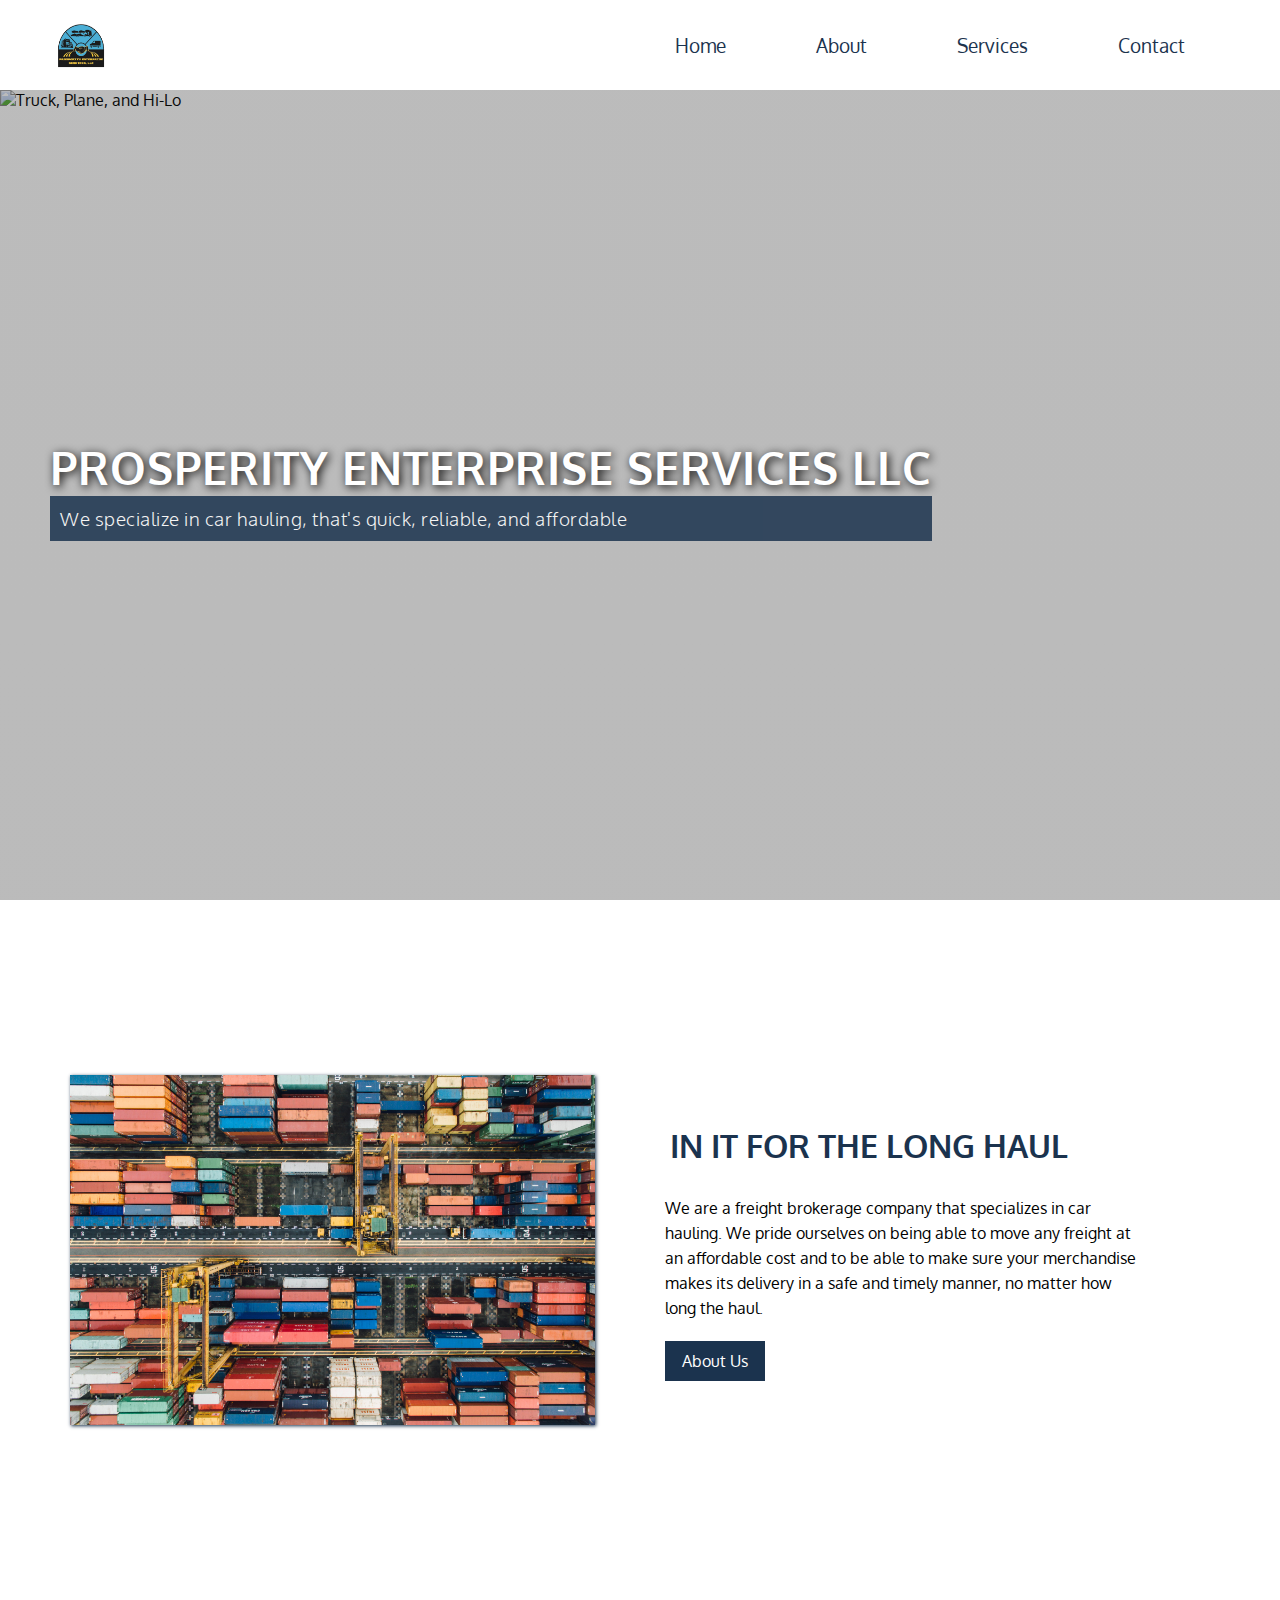
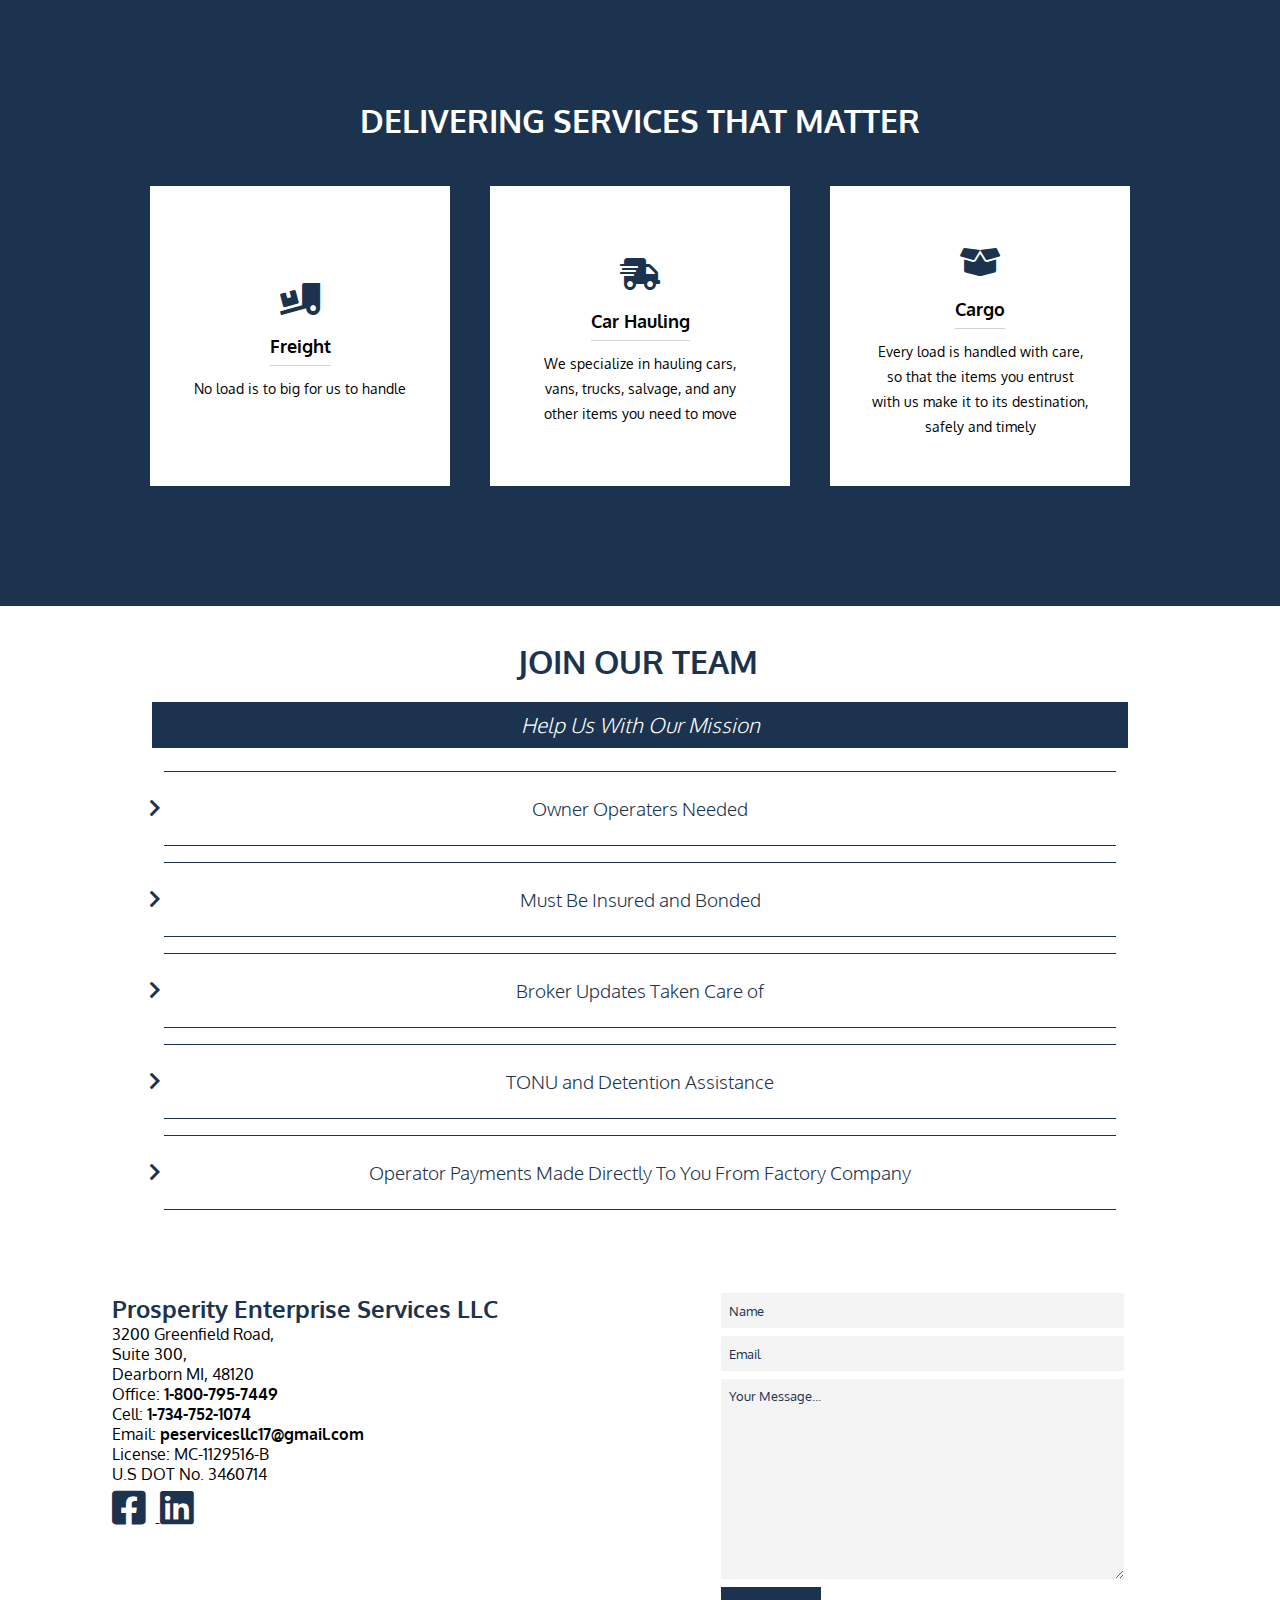
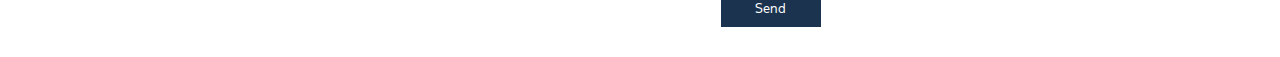
==== index.html @ 0541b3ad "WCAG" ====
<!DOCTYPE html>
<html lang="en">


<head>
    <meta charset="UTF-8">
    <meta name="viewport" content="width=device-width, initial-scale=1.0">
    <meta name="keywords"
        content="Freight, Freight Broker, Brokerage, Car Hauling, Cargo, Cars, Trucks, Vans, Salvage, Detroit, Michigan, Dearborn, Deon Elmore, Prosperity Enterprise Services LLC, Mid-West">
    <meta name="description" content="Prosperity Enterprise Services LLC is a freight brokerage company 
    that specializes in car hauling, with cargo such as vehicles, trucks, vans, and salvage. ">
    <link rel="stylesheet" href="https://cdnjs.cloudflare.com/ajax/libs/font-awesome/5.12.1/css/all.min.css">
    <link rel="icon" href="favicon.ico/favicon.png" type="image/png" sizes="16x16">
    <link href="https://fonts.googleapis.com/css2?family=EB+Garamond&display=swap" rel="stylesheet">
    <link href="./styles/main.css" rel="stylesheet">
    <link href="./globalstyling/main.css" rel="stylesheet">


    <!-- Global site tag (gtag.js) - Google Analytics -->
    <script async src="https://www.googletagmanager.com/gtag/js?id=UA-180263401-1"></script>
    <script>
        window.dataLayer = window.dataLayer || [];
        function gtag() { dataLayer.push(arguments); }
        gtag('js', new Date());

        gtag('config', 'UA-180263401-1');
    </script>

    <title>Prosperity Enterprise Services LLC - A Freight Brokerage Company Specializing in Car Hauling</title>
</head>

<body>
    <header id='home'>
        <div class="menu">
            <input type="checkbox" class="toggle">
            <span class="top"></span>
            <span class="bottom"></span>
        </div>
        <div class="showmenu">
            <ul class="links">
                <li class="showlink"><a href="index.html">Home</a></li>
                <li class="showlink"><a href="about.html">About</a></li>
                <li class="showlink"><a href="services.html">Services</a></li>
                <li class="showlink"><a href="#contact">Contact</a></li>
            </ul>
        </div>
        <nav class="nav">
            <div class="logo"><img src="favicon.ico/favicon.png" class="logoimg" alt="Logo for company"></div>
            <ul class="links">
                <li class="link"><a href="index.html">Home</a></li>
                <li class="link"><a href="about.html">About</a></li>
                <li class="link"><a href="services.html">Services</a></li>
                <li class="link"><a href="#contact">Contact</a></li>
            </ul>
        </nav>
        <div class="hero homepagetransition">
            <div class="overlay"></div>
            <img src="./imgs/parked.jpg" class="heropic" alt="Truck, Plane, and Hi-Lo">
            <div class="intro">
                <h1 class="title">Prosperity Enterprise Services LLC</h1>
                <h2 class="motto">We specialize in car hauling, that's quick, reliable, and affordable</h2>
            </div>
        </div>
    </header>
    <main>
        <div class="about" id="about">
            <div class="description">
                <div class="info-about">
                    <h2 class="introtitle">In it for the long haul</h2>
                    <p class="introscript">We are a freight brokerage company that specializes in car hauling. We pride
                        ourselves on being able to move any freight at an affordable cost and to be able to make sure
                        your
                        merchandise makes its delivery in a safe and timely manner, no matter how long the haul.
                    </p>
                    <a href="about.html" class="info-button">About Us</a>
                </div>
                <div class="info-img">
                    <img src="./imgs/freightyard.jpg" class="road-img" alt="Multiple Roads Crossing">
                </div>
            </div>
            <div class="containservices">
                <div class="title-service-container">
                    <h2 class="title-service">Delivering Services That Matter</h2>
                </div>
                <div class="services">
                    <div class="service freights">
                        <i aria-roledescription="none" class="fas fa-truck-loading"></i>
                        <h3 class="servicetitle">Freight</h3>
                        <p class="serviceinfo">No load is to big for us to handle </p>
                    </div>
                    <div class="service shipping">
                        <i aria-roledescription="none" class="fas fa-shipping-fast"></i>
                        <h3 class="servicetitle">Car Hauling</h3>
                        <p class="serviceinfo">
                            We specialize in hauling cars, vans,
                            trucks, salvage, and any other items you need to move
                        </p>
                    </div>
                    <div class="service cargo">
                        <i aria-roledescription="none" class="fas fa-box-open"></i>
                        <h3 class="servicetitle">Cargo</h3>
                        <p class="serviceinfo">
                            Every load is handled with care, so that the items
                            you entrust with us make it to its destination, safely and timely
                        </p>
                    </div>
                </div>
            </div>
        </div>

        <div class="promo">
            <div class="help">
                <h2 class="helptitle">Join Our Team</h2>
                <h3 class="jointitle">Help Us With Our Mission</h3>
                <div class="contactinfo">
                    <h3 class="required"><i aria-roledescription="none" class="fas fa-chevron-right"></i>Owner Operaters
                        Needed</h3>
                    <h3 class="required"><i aria-roledescription="none" class="fas fa-chevron-right"></i>Must Be Insured
                        and Bonded</h3>
                    <h3 class="required"><i aria-roledescription="none" class="fas fa-chevron-right"></i>Broker Updates
                        Taken Care of</h3>
                    <h3 class="required"><i aria-roledescription="none" class="fas fa-chevron-right"></i>TONU and
                        Detention Assistance</h3>
                    <h3 class="required"><i aria-roledescription="none" class="fas fa-chevron-right"></i>Operator
                        Payments Made Directly To You From
                        Factory Company</h3>
                </div>

            </div>
        </div>
    </main>
    <footer>
        <div class="footerlogo" id="contact">
            <h3 class="logotitle">Prosperity Enterprise Services LLC</h3>
            <div class="address">
                <p>3200 Greenfield Road,</p>
                <p>Suite 300,</p>
                <p>Dearborn MI, 48120</p>
                <p>Office: <strong>1-800-795-7449</strong></p>
                <p>Cell: <strong>1-734-752-1074</strong></p>
                <p>Email: <strong>peservicesllc17@gmail.com</strong></p>
            </div>
            <div class="license">
                <p>License: MC-1129516-B</p>
                <p>U.S DOT No. 3460714</p>
            </div>
            <div class="socialmedia">
                <a href="https://www.facebook.com/Prosperity-Enterprise-Services-LLC-123717532758758/">
                    <i aria-label="Face Book Icon Link" class="fab fa-facebook-square" title="Facebook"></i>
                </a>
                <a href="https://www.linkedin.com/in/deon-elmore-675b381b6/">
                    <i aria-label="Linked In Icon Link" class="fab fa-linkedin"></i>
                </a>
            </div>
        </div>


        <form class="form" data-netlify="true" method="POST">
            <div class="alert"></div>
            <input type="text" aria-label="Name" class="textfields name" name="name" required="true" placeholder="Name">
            <input type="email" aria-label="E Mail" class="textfields email" name="email" required="true"
                placeholder="Email">
            <textarea class="message" aria-label="Your Message" name="message" placeholder="Your Message..."></textarea>
            <button type="submit" class="footbtn">Send</button>
        </form>

    </footer>

    <script src="main.js"></script>
</body>

</html>
---- styles/main.css ----
@import url("https://fonts.googleapis.com/css2?family=EB+Garamond&family=Oxygen&display=swap");
@import url("https://fonts.googleapis.com/css2?family=Anton&display=swap");
header {
  height: 100vh;
  width: 100%;
  position: relative;
  overflow: hidden;
}

header .hero {
  display: -webkit-box;
  display: -ms-flexbox;
  display: flex;
  -webkit-box-align: center;
      -ms-flex-align: center;
          align-items: center;
  -webkit-box-orient: horizontal;
  -webkit-box-direction: normal;
      -ms-flex-direction: row;
          flex-direction: row;
  height: 100vh;
  width: 100%;
  position: absolute;
}

header .hero .overlay {
  position: absolute;
  top: 0;
  right: 0;
  height: 100%;
  width: 100%;
  background: -webkit-gradient(linear, left top, left bottom, from(rgba(31, 31, 31, 0.3)), to(rgba(29, 29, 29, 0.3)));
  background: linear-gradient(rgba(31, 31, 31, 0.3), rgba(29, 29, 29, 0.3));
  z-index: 1;
}

header .hero .heropic {
  position: absolute;
  right: 0;
  bottom: 0;
  width: 100%;
  height: 100%;
  background-position: center center;
  background-repeat: no-repeat;
  background-size: cover;
  -o-object-fit: cover;
     object-fit: cover;
}

header .hero .intro {
  margin-bottom: 100px;
  padding-left: 50px;
  z-index: 1;
}

header .hero .intro .title {
  text-transform: uppercase;
  font-size: 2.8em;
  letter-spacing: 1px;
  color: white;
  text-shadow: black 2px 2px 10px;
}

@media (min-width: 0px) and (max-width: 480px) {
  header .hero .intro .title {
    font-size: 1.7em;
    padding-right: 10px;
  }
}

@media (min-width: 481px) and (max-width: 849px) {
  header .hero .intro .title {
    font-size: 2.5em;
  }
}

header .hero .intro .motto {
  padding: 10px;
  font-size: 1.2em;
  color: white;
  font-weight: 100;
  background: #1b334e;
  letter-spacing: .5px;
  opacity: 0.85;
}

@media (min-width: 0px) and (max-width: 480px) {
  header .hero .intro .motto {
    font-size: .9rem;
  }
}

header .hero .intro .btn {
  border: none;
  outline: none;
  width: 115px;
  background: #88b1e3;
  padding: 15px;
  color: white;
  font-size: 1em;
  -webkit-transition: ease-in 0.25s;
  transition: ease-in 0.25s;
}

@media (min-width: 0px) and (max-width: 480px) {
  header .hero .intro .btn {
    display: none;
  }
}

@media (max-width: 1000px) {
  header .hero .intro .btn {
    display: none;
  }
}

header .hero .intro .btn:hover {
  cursor: pointer;
  background: white;
  border: #1b334e 2px solid;
  color: #1b334e;
}

.about {
  display: -webkit-box;
  display: -ms-flexbox;
  display: flex;
  -ms-flex-wrap: wrap;
      flex-wrap: wrap;
  width: 100%;
  overflow: hidden;
}

.about .description {
  display: -webkit-box;
  display: -ms-flexbox;
  display: flex;
  -webkit-box-pack: center;
      -ms-flex-pack: center;
          justify-content: center;
  -webkit-box-align: center;
      -ms-flex-align: center;
          align-items: center;
  padding-top: 35px;
  overflow: hidden;
  -webkit-box-orient: horizontal;
  -webkit-box-direction: reverse;
      -ms-flex-direction: row-reverse;
          flex-direction: row-reverse;
  -ms-flex-wrap: wrap;
      flex-wrap: wrap;
  padding: 125px 0px 125px 50px;
}

@media (min-width: 0px) and (max-width: 480px) {
  .about .description {
    padding: 50px 0px 0px 0px;
  }
}

@media (max-width: 1035px) {
  .about .description {
    padding: 0px;
  }
}

.about .description .info-about {
  display: -webkit-box;
  display: -ms-flexbox;
  display: flex;
  -webkit-box-pack: center;
      -ms-flex-pack: center;
          justify-content: center;
  -webkit-box-orient: vertical;
  -webkit-box-direction: normal;
      -ms-flex-direction: column;
          flex-direction: column;
  -webkit-box-flex: 1;
      -ms-flex: 1 1 450px;
          flex: 1 1 450px;
  padding: 50px;
  min-height: 50vh;
}

.about .description .info-about .introtitle {
  text-transform: uppercase;
  color: #1b334e;
  font-size: 2rem;
  padding: 5px 10px 10px 5px;
  position: relative;
}

@media (min-width: 0px) and (max-width: 480px) {
  .about .description .info-about .introtitle {
    font-size: 1.85rem;
  }
}

.about .description .info-about .introscript {
  line-height: 25px;
  padding: 20px 0px;
  width: 85%;
}

@media (min-width: 0px) and (max-width: 480px) {
  .about .description .info-about .introscript {
    width: auto;
    font-size: 0.95rem;
  }
}

.about .description .info-about .info-button {
  text-decoration: none;
  background: #1b334e;
  padding: 10px;
  color: white;
  width: 100px;
  text-align: center;
}

.about .description .info-img {
  display: -webkit-box;
  display: -ms-flexbox;
  display: flex;
  -webkit-box-pack: center;
      -ms-flex-pack: center;
          justify-content: center;
  -webkit-box-flex: 1;
      -ms-flex: 1 1 350px;
          flex: 1 1 350px;
}

@media (min-width: 0px) and (max-width: 480px) {
  .about .description .info-img {
    padding-left: 0px;
  }
}

.about .description .info-img .road-img {
  min-width: 400px;
  height: 350px;
  -webkit-box-shadow: 1px 1px 3.5px #1b334e;
          box-shadow: 1px 1px 3.5px #1b334e;
}

@media (min-width: 0px) and (max-width: 480px) {
  .about .description .info-img .road-img {
    width: 100%;
    -o-object-fit: cover;
       object-fit: cover;
  }
}

@media (max-width: 1066px) {
  .about .description .info-img .road-img {
    height: 400px;
    min-width: 100%;
    -o-object-fit: cover;
       object-fit: cover;
  }
}

.about .containservices {
  display: -webkit-box;
  display: -ms-flexbox;
  display: flex;
  -ms-flex-wrap: wrap;
      flex-wrap: wrap;
  -webkit-box-orient: vertical;
  -webkit-box-direction: normal;
      -ms-flex-direction: column;
          flex-direction: column;
  -webkit-box-pack: center;
      -ms-flex-pack: center;
          justify-content: center;
  -webkit-box-align: center;
      -ms-flex-align: center;
          align-items: center;
  -webkit-box-flex: 1;
      -ms-flex: 1 1 500px;
          flex: 1 1 500px;
  background: #1b334e;
  padding: 100px 25px;
}

@media (min-width: 0px) and (max-width: 480px) {
  .about .containservices {
    padding: 100px 0px;
  }
}

.about .containservices .title-service {
  font-size: 2rem;
  padding-bottom: 25px;
  text-transform: uppercase;
  color: white;
}

@media (min-width: 0px) and (max-width: 480px) {
  .about .containservices .title-service {
    padding: 50px;
    font-size: 1.85rem;
  }
}

.about .containservices .services {
  display: -webkit-box;
  display: -ms-flexbox;
  display: flex;
  -ms-flex-wrap: wrap;
      flex-wrap: wrap;
  -webkit-box-pack: center;
      -ms-flex-pack: center;
          justify-content: center;
  -webkit-box-align: center;
      -ms-flex-align: center;
          align-items: center;
  text-align: center;
}

.about .containservices .services .service {
  display: -webkit-box;
  display: -ms-flexbox;
  display: flex;
  -webkit-box-orient: vertical;
  -webkit-box-direction: normal;
      -ms-flex-direction: column;
          flex-direction: column;
  -ms-flex-wrap: wrap;
      flex-wrap: wrap;
  -webkit-box-pack: center;
      -ms-flex-pack: center;
          justify-content: center;
  -webkit-box-align: center;
      -ms-flex-align: center;
          align-items: center;
  text-align: center;
  padding: 10px 15px;
  width: 300px;
  height: 300px;
  -webkit-box-shadow: 1px 1px 1px #1b334e;
          box-shadow: 1px 1px 1px #1b334e;
  margin: 20px;
  background: white;
}

@media (max-width: 320px) {
  .about .containservices .services .service {
    width: 250px;
    height: 300px;
  }
}

.about .containservices .services .service .fas {
  font-size: 2rem;
  color: #1b334e;
  padding: 12px;
  border-radius: 8px;
}

.about .containservices .services .service .servicetitle {
  color: black;
  padding: 8px 0px;
  font-size: 1.1rem;
  border-bottom: 1.5px solid lightgrey;
}

.about .containservices .services .service .serviceinfo {
  font-size: 0.9rem;
  padding-top: 10px;
  width: 80%;
  line-height: 25px;
}

.promo {
  display: -webkit-box;
  display: -ms-flexbox;
  display: flex;
  -webkit-box-orient: vertical;
  -webkit-box-direction: normal;
      -ms-flex-direction: column;
          flex-direction: column;
  width: 100%;
  position: relative;
  overflow: hidden;
}

.promo .help {
  display: -webkit-box;
  display: -ms-flexbox;
  display: flex;
  -webkit-box-orient: vertical;
  -webkit-box-direction: normal;
      -ms-flex-direction: column;
          flex-direction: column;
  -webkit-box-pack: center;
      -ms-flex-pack: center;
          justify-content: center;
  -webkit-box-align: center;
      -ms-flex-align: center;
          align-items: center;
  padding: 30px;
}

.promo .help .helptitle {
  position: relative;
  text-transform: uppercase;
  color: #1b334e;
  font-size: 2rem;
  padding: 5px 10px 10px 5px;
  text-align: center;
  position: relative;
}

.promo .help .jointitle {
  font-style: oblique;
  font-size: 1.3rem;
  margin-top: 10px;
  padding: 10px;
  background: #1b334e;
  color: white;
  text-align: center;
  font-weight: 100;
  width: 80%;
}

@media (min-width: 0px) and (max-width: 480px) {
  .promo .help .jointitle {
    width: 100%;
  }
}

.promo .contactinfo {
  display: -webkit-box;
  display: -ms-flexbox;
  display: flex;
  -webkit-box-orient: vertical;
  -webkit-box-direction: normal;
      -ms-flex-direction: column;
          flex-direction: column;
  -webkit-box-pack: center;
      -ms-flex-pack: center;
          justify-content: center;
  -webkit-box-align: center;
      -ms-flex-align: center;
          align-items: center;
  text-align: center;
  width: 100%;
  padding: 15px;
}

@media (min-width: 0px) and (max-width: 480px) {
  .promo .contactinfo {
    padding: 40px 25px;
  }
}

.promo .contactinfo .contacttitle {
  font-size: 1.6em;
  border-bottom: solid 2px #88b1e3;
  padding: 8px 0px;
}

@media (min-width: 481px) and (max-width: 849px) {
  .promo .contactinfo .contacttitle {
    font-size: 1.6em;
  }
}

@media (min-width: 0px) and (max-width: 480px) {
  .promo .contactinfo .contacttitle {
    font-size: 1.4em;
  }
}

@media (max-width: 320px) {
  .promo .contactinfo .contacttitle {
    font-size: 1.2em;
  }
}

.promo .contactinfo .required {
  display: -webkit-box;
  display: -ms-flexbox;
  display: flex;
  -webkit-box-orient: vertical;
  -webkit-box-direction: normal;
      -ms-flex-direction: column;
          flex-direction: column;
  -webkit-box-pack: center;
      -ms-flex-pack: center;
          justify-content: center;
  list-style-type: none;
  margin: 8px 0px;
  font-weight: 100;
  color: #1b334e;
  padding: 25px;
  border-bottom: 1px solid #1b334e;
  border-top: 1px solid #1b334e;
  position: relative;
  width: 80%;
}

@media (min-width: 0px) and (max-width: 480px) {
  .promo .contactinfo .required {
    width: 100%;
  }
}

.promo .contactinfo .required .fas {
  position: absolute;
  margin-right: 25px;
  left: -15px;
  color: #1b334e;
}

@media (min-width: 0px) and (max-width: 480px) {
  .promo .contactinfo .required {
    font-size: 1em;
  }
}

footer {
  display: -webkit-box;
  display: -ms-flexbox;
  display: flex;
  -ms-flex-pack: distribute;
      justify-content: space-around;
  padding: 30px 0px;
}

@media (min-width: 0px) and (max-width: 480px) {
  footer {
    display: -webkit-box;
    display: -ms-flexbox;
    display: flex;
    -webkit-box-orient: vertical;
    -webkit-box-direction: normal;
        -ms-flex-direction: column;
            flex-direction: column;
    -webkit-box-pack: center;
        -ms-flex-pack: center;
            justify-content: center;
    -webkit-box-align: center;
        -ms-flex-align: center;
            align-items: center;
  }
}

@media (min-width: 481px) and (max-width: 849px) {
  footer {
    display: -webkit-box;
    display: -ms-flexbox;
    display: flex;
    -webkit-box-orient: vertical;
    -webkit-box-direction: normal;
        -ms-flex-direction: column;
            flex-direction: column;
    -webkit-box-pack: center;
        -ms-flex-pack: center;
            justify-content: center;
    -webkit-box-align: center;
        -ms-flex-align: center;
            align-items: center;
  }
}

@media (min-width: 0px) and (max-width: 480px) {
  footer .footerlogo {
    font-size: 1.1em;
    width: 80%;
  }
}

@media (max-width: 320px) {
  footer .footerlogo {
    font-size: 0.9em;
    width: 80%;
  }
}

@media (min-width: 481px) and (max-width: 849px) {
  footer .footerlogo {
    width: 70%;
  }
}

footer .logotitle {
  color: #1b334e;
  font-size: 1.5em;
}

footer .form {
  display: -webkit-box;
  display: -ms-flexbox;
  display: flex;
  -webkit-box-orient: vertical;
  -webkit-box-direction: normal;
      -ms-flex-direction: column;
          flex-direction: column;
  width: 35%;
}

@media (min-width: 0px) and (max-width: 480px) {
  footer .form {
    margin-top: 30px;
    width: 80%;
  }
}

@media (min-width: 481px) and (max-width: 849px) {
  footer .form {
    margin-top: 30px;
    width: 70%;
  }
}

footer .form .textfields {
  width: 90%;
  height: 35px;
  outline: none;
  border: none;
  padding-left: 8px;
  background: rgba(201, 202, 206, 0.2);
}

footer .form ::-webkit-input-placeholder {
  color: #1b334e;
}

footer .form :-ms-input-placeholder {
  color: #1b334e;
}

footer .form ::-ms-input-placeholder {
  color: #1b334e;
}

footer .form ::placeholder {
  color: #1b334e;
}

footer .form input[type="email"] {
  margin: 8px 0px;
}

footer .form .message {
  width: 90%;
  height: 200px;
  resize: vertical;
  border: none;
  outline: none;
  margin-bottom: 8px;
  padding-left: 8px;
  padding-top: 8px;
  background: rgba(201, 202, 206, 0.2);
}

footer .form .footbtn {
  width: 100px;
  border: none;
  outline: none;
  height: 40px;
  background: #1b334e;
  color: white;
  -webkit-transition: ease-in-out 0.4s;
  transition: ease-in-out 0.4s;
}

footer .form .footbtn:hover {
  cursor: pointer;
  border: dotted 10px #1b334e;
}

footer .socialmedia .fab {
  color: #1b334e;
  font-size: 2.4em;
  padding-right: 10px;
  padding-top: 5px;
  -webkit-transition: ease-in 0.2s;
  transition: ease-in 0.2s;
}

footer .socialmedia .fab:hover {
  cursor: pointer;
  -webkit-transform: rotate(10deg);
          transform: rotate(10deg);
}

.homepagetransition {
  -webkit-animation: homepg 1.1s;
          animation: homepg 1.1s;
}

@-webkit-keyframes homepg {
  from {
    opacity: 0;
  }
  to {
    opacity: 1;
  }
}

@keyframes homepg {
  from {
    opacity: 0;
  }
  to {
    opacity: 1;
  }
}

* {
  padding: 0;
  margin: 0;
  -webkit-box-sizing: border-box;
          box-sizing: border-box;
  font-family: Oxygen;
}

html {
  scroll-behavior: smooth;
}
/*# sourceMappingURL=main.css.map */
---- globalstyling/main.css ----
.nav {
  display: -webkit-box;
  display: -ms-flexbox;
  display: flex;
  -webkit-box-pack: justify;
      -ms-flex-pack: justify;
          justify-content: space-between;
  -webkit-box-align: center;
      -ms-flex-align: center;
          align-items: center;
  height: 10vh;
  padding: 0px 50px;
  background: white;
}

@media (max-width: 1000px) {
  .nav {
    display: none;
  }
}

.nav .logoimg {
  height: 50px;
  width: 60px;
  margin-top: 8px;
}

@media (min-width: 0px) and (max-width: 480px) {
  .nav .logoimg {
    height: 80px;
    width: 95px;
    display: block;
    margin: 0 auto;
  }
}

.nav .links {
  display: -webkit-box;
  display: -ms-flexbox;
  display: flex;
  list-style-type: none;
}

.nav .links .link {
  margin: 0px 25px;
  padding: 10px;
  position: relative;
  z-index: 1;
}

.nav .links .link::before {
  content: '';
  position: absolute;
  right: 0;
  top: 0;
  height: 100%;
  width: 0;
  background: #1b334e;
  -webkit-transition: ease 0.4s;
  transition: ease 0.4s;
  -webkit-transform: translate(0);
          transform: translate(0);
  -webkit-transform-origin: right;
          transform-origin: right;
  z-index: -1;
}

.nav .links .link:hover::before {
  content: '';
  position: absolute;
  left: 0;
  height: 100%;
  width: 100%;
  background: #1b334e;
}

.nav .links a {
  text-decoration: none;
  font-size: 1.2em;
  padding: 10px;
  -webkit-transition: ease-in 0.3s;
  transition: ease-in 0.3s;
  color: #1b334e;
}

.nav .links a:hover {
  color: white;
}

.showmenu {
  position: fixed;
  display: -webkit-box;
  display: -ms-flexbox;
  display: flex;
  -webkit-box-pack: center;
      -ms-flex-pack: center;
          justify-content: center;
  -webkit-box-align: center;
      -ms-flex-align: center;
          align-items: center;
  height: 100vh;
  width: 0%;
  z-index: 2;
  -webkit-transition: ease-in-out 0.3s;
  transition: ease-in-out 0.3s;
  background: #1b334e;
  opacity: 0;
}

@media (min-width: 1000px) {
  .showmenu {
    display: none;
  }
}

.showmenu.appear {
  opacity: 1;
  width: 100%;
}

.showmenu .links {
  list-style-type: none;
}

.showmenu .showlink {
  margin: 8px 0px;
  -webkit-transform: translateX(-20px);
          transform: translateX(-20px);
  padding: 10px;
  opacity: 0;
  -webkit-transition: ease-in-out 0.3s 0.2s;
  transition: ease-in-out 0.3s 0.2s;
}

.showmenu .showlink.appear {
  opacity: 1;
  -webkit-transform: translateX(0px);
          transform: translateX(0px);
}

.showmenu a {
  text-decoration: none;
  font-size: 1.3em;
  -webkit-transition: 0.3s ease-in-out;
  transition: 0.3s ease-in-out;
  color: white;
}

.showmenu a:hover {
  letter-spacing: 2px;
}

.menu {
  position: fixed;
  display: -webkit-box;
  display: -ms-flexbox;
  display: flex;
  -webkit-box-align: center;
      -ms-flex-align: center;
          align-items: center;
  width: 50px;
  height: 50px;
  top: 25px;
  right: 25px;
  z-index: 3;
}

@media (min-width: 1000px) {
  .menu {
    display: none;
  }
}

.menu .toggle {
  position: relative;
  height: 50px;
  width: 50px;
  opacity: 0;
  z-index: 4;
}

.menu .toggle:hover {
  cursor: pointer;
}

.menu span {
  position: absolute;
  width: 24px;
  height: 2px;
  background: #1b334e;
}

.menu span.color {
  background: white;
}

.menu span:nth-child(2) {
  position: absolute;
  top: 15px;
  background: #1b334e;
  width: 32px;
  height: 2px;
}

.menu span:nth-child(2).color {
  background: white;
}

.homepagetransition {
  -webkit-animation: homepg 0.75s;
          animation: homepg 0.75s;
}

@-webkit-keyframes homepg {
  from {
    opacity: 0;
    -webkit-transform: translateX(-10px);
            transform: translateX(-10px);
  }
  to {
    opacity: 1;
    -webkit-transform: translateX(0px);
            transform: translateX(0px);
  }
}

@keyframes homepg {
  from {
    opacity: 0;
    -webkit-transform: translateX(-10px);
            transform: translateX(-10px);
  }
  to {
    opacity: 1;
    -webkit-transform: translateX(0px);
            transform: translateX(0px);
  }
}

* {
  padding: 0;
  margin: 0;
  -webkit-box-sizing: border-box;
          box-sizing: border-box;
  font-family: Oxygen;
}

html {
  scroll-behavior: smooth;
}
/*# sourceMappingURL=main.css.map */
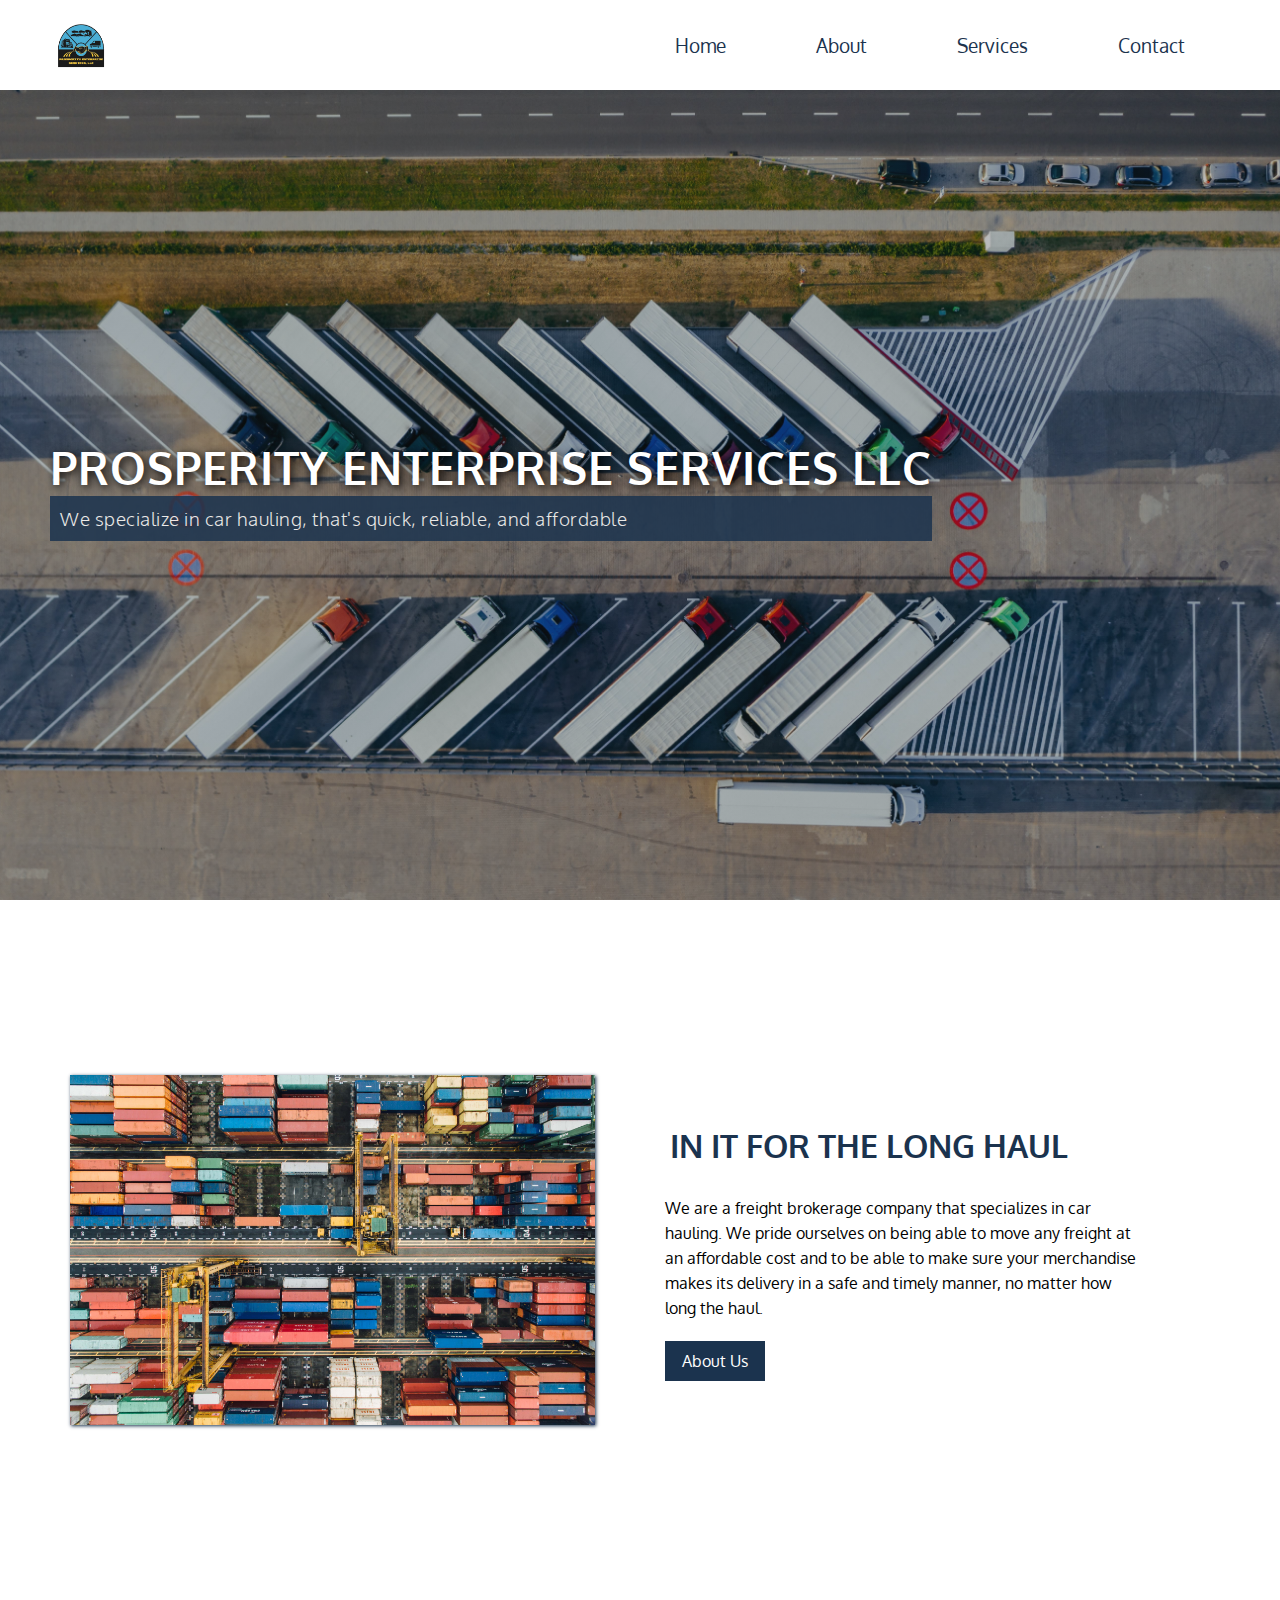
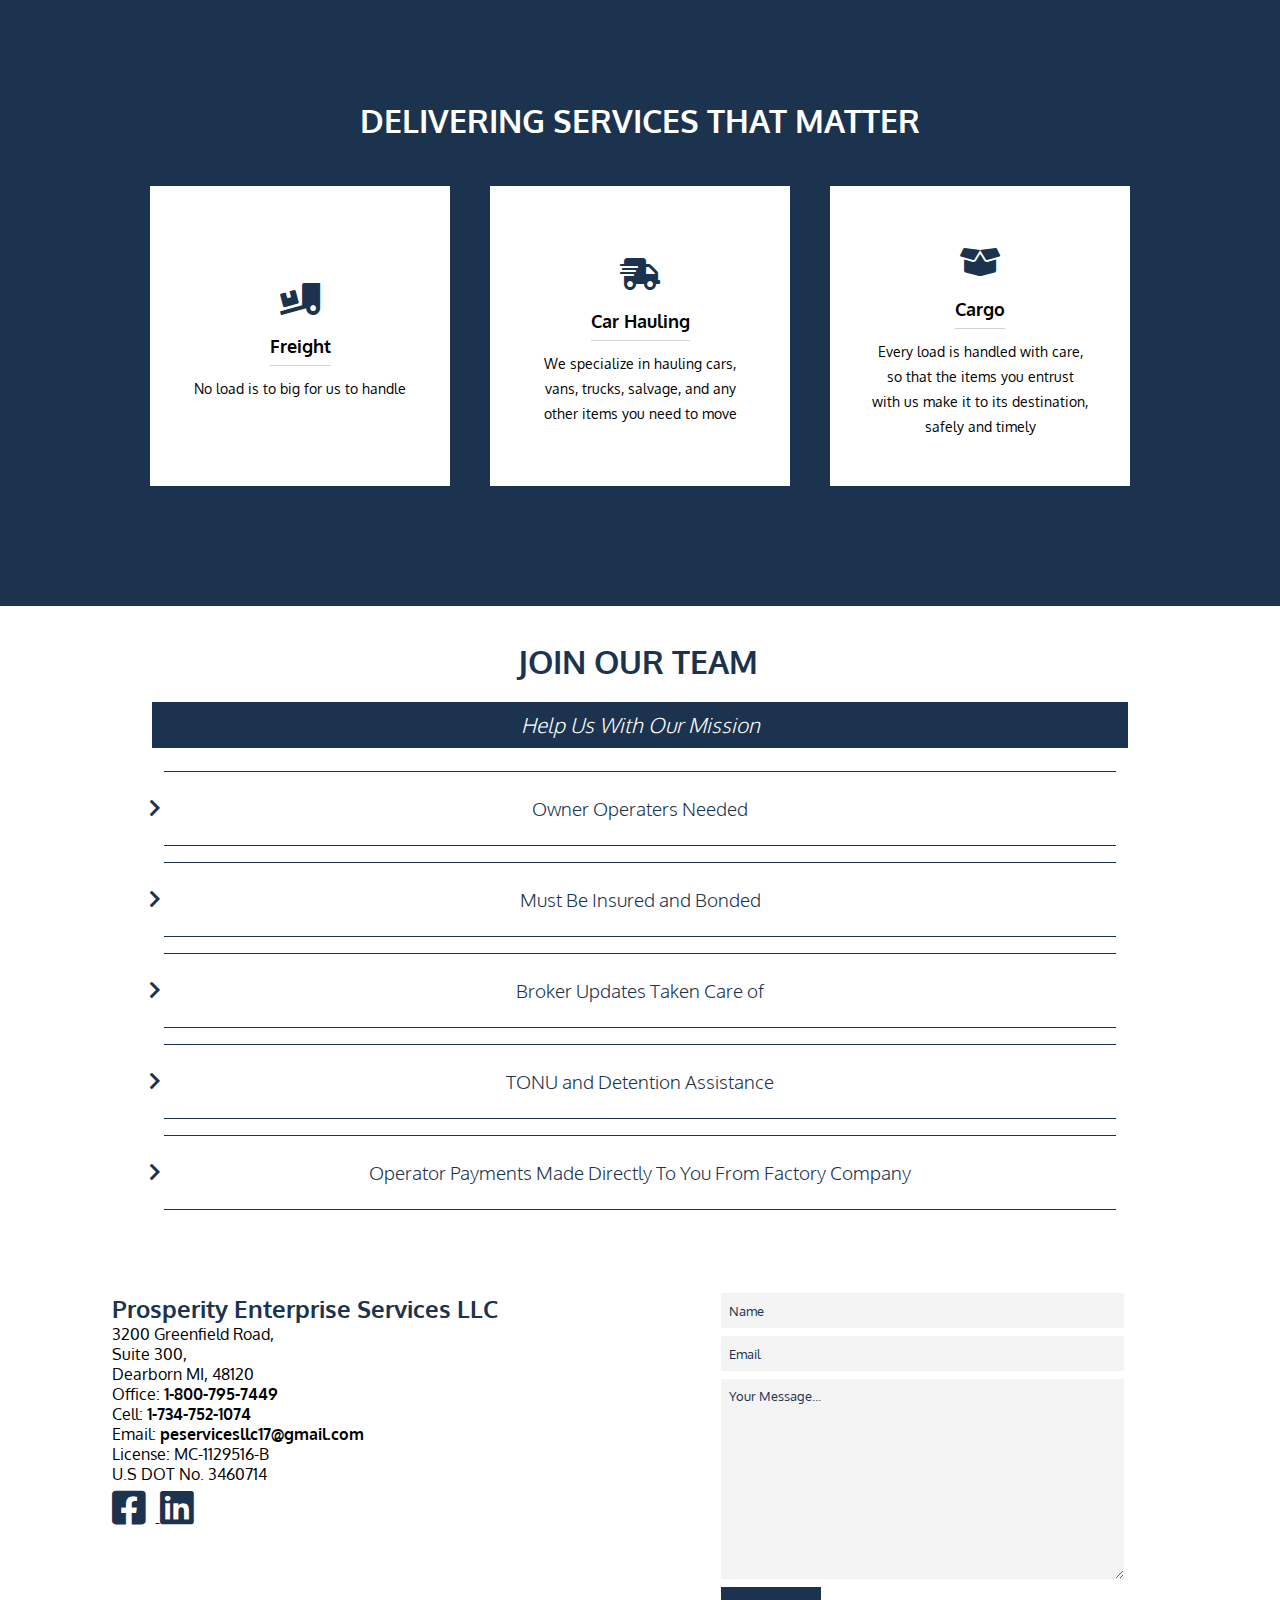
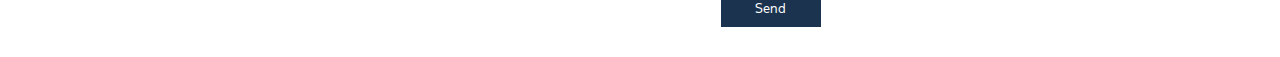
==== commit ab215c2f: "WCAG" ====
--- a/index.html
+++ b/index.html
@@ -55,13 +55,14 @@
         </nav>
         <div class="hero homepagetransition">
             <div class="overlay"></div>
-            <img src="./imgs/parked.jpg" class="heropic" alt="Truck, Plane, and Hi-Lo">
+            <img src="./imgs/parked-min.jpg" class="heropic" alt="Truck, Plane, and Hi-Lo">
             <div class="intro">
                 <h1 class="title">Prosperity Enterprise Services LLC</h1>
                 <h2 class="motto">We specialize in car hauling, that's quick, reliable, and affordable</h2>
             </div>
         </div>
     </header>
+
     <main>
         <div class="about" id="about">
             <div class="description">
@@ -75,7 +76,7 @@
                     <a href="about.html" class="info-button">About Us</a>
                 </div>
                 <div class="info-img">
-                    <img src="./imgs/freightyard.jpg" class="road-img" alt="Multiple Roads Crossing">
+                    <img src="./imgs/freightyard-min.jpg" class="road-img" alt="Multiple Roads Crossing">
                 </div>
             </div>
             <div class="containservices">
@@ -166,7 +167,7 @@
 
     </footer>
 
-    <script src="main.js"></script>
+    <script defer src="main.js"></script>
 </body>
 
 </html>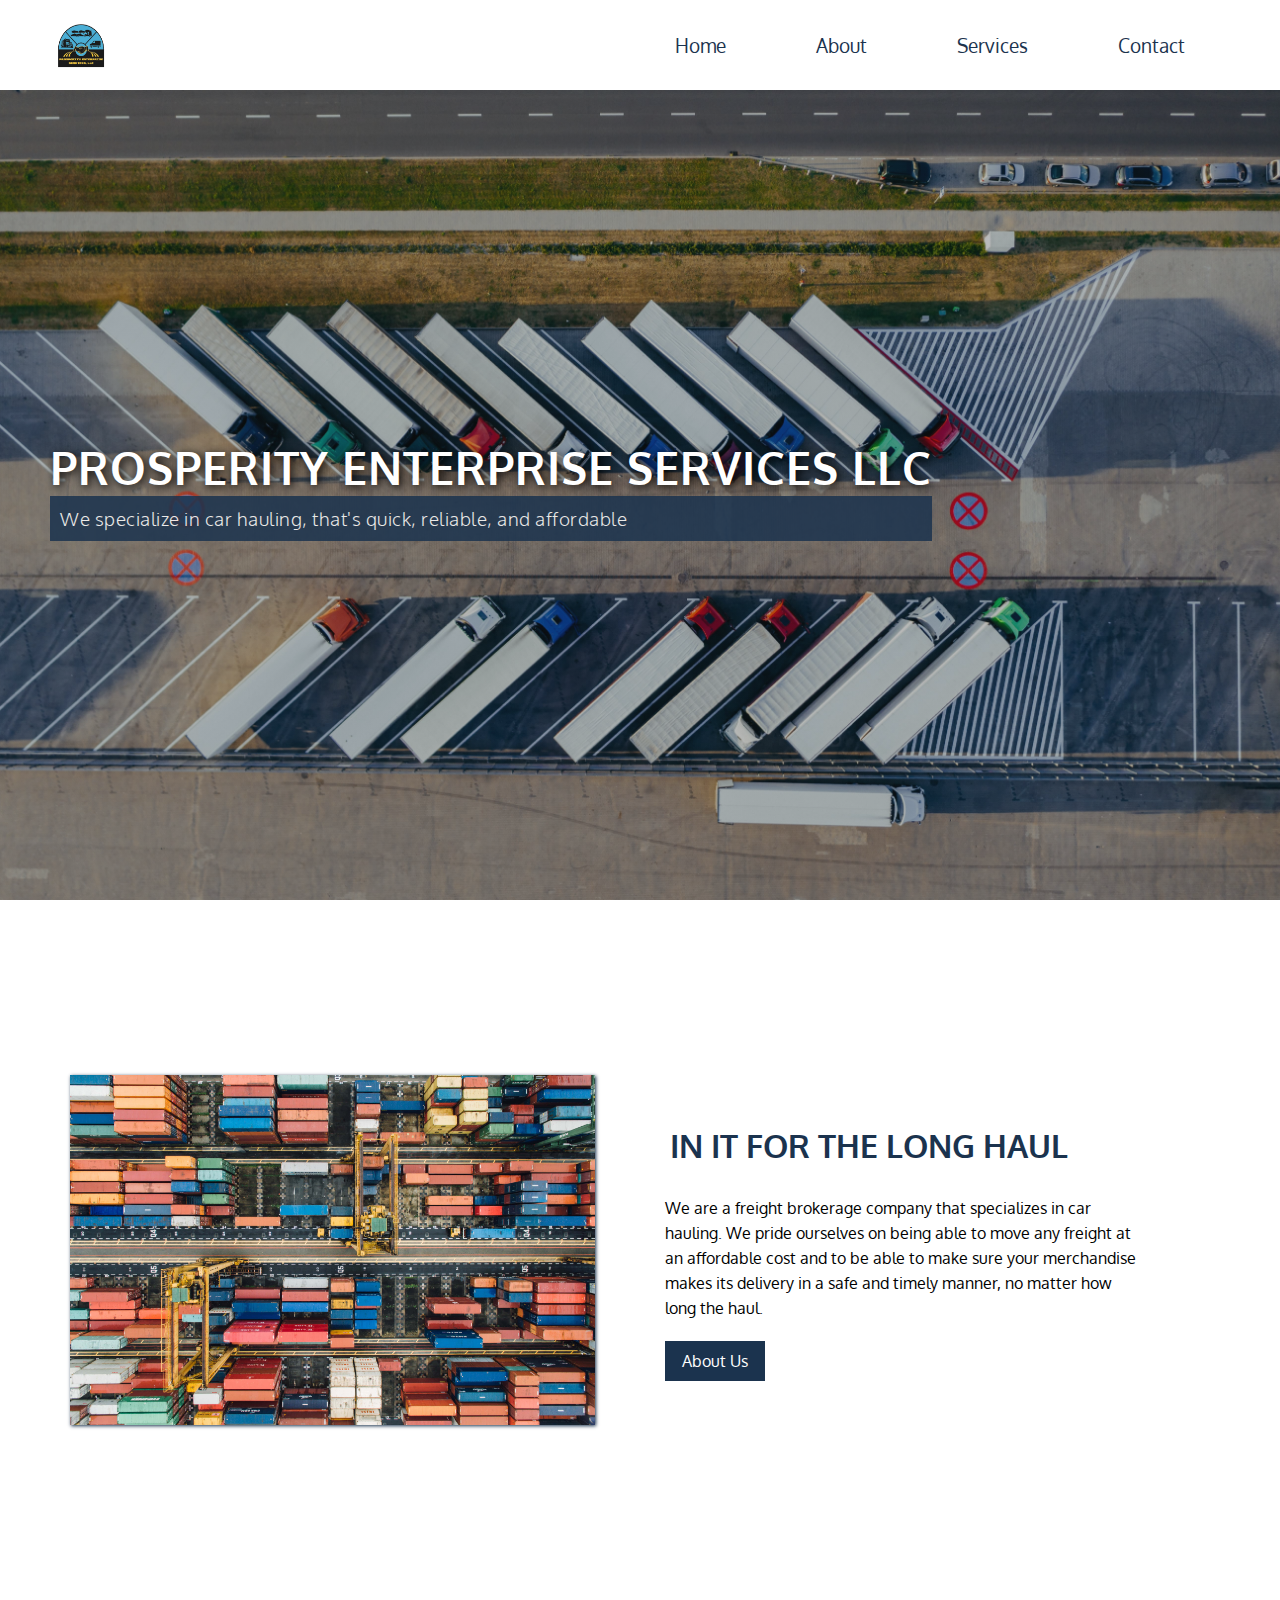
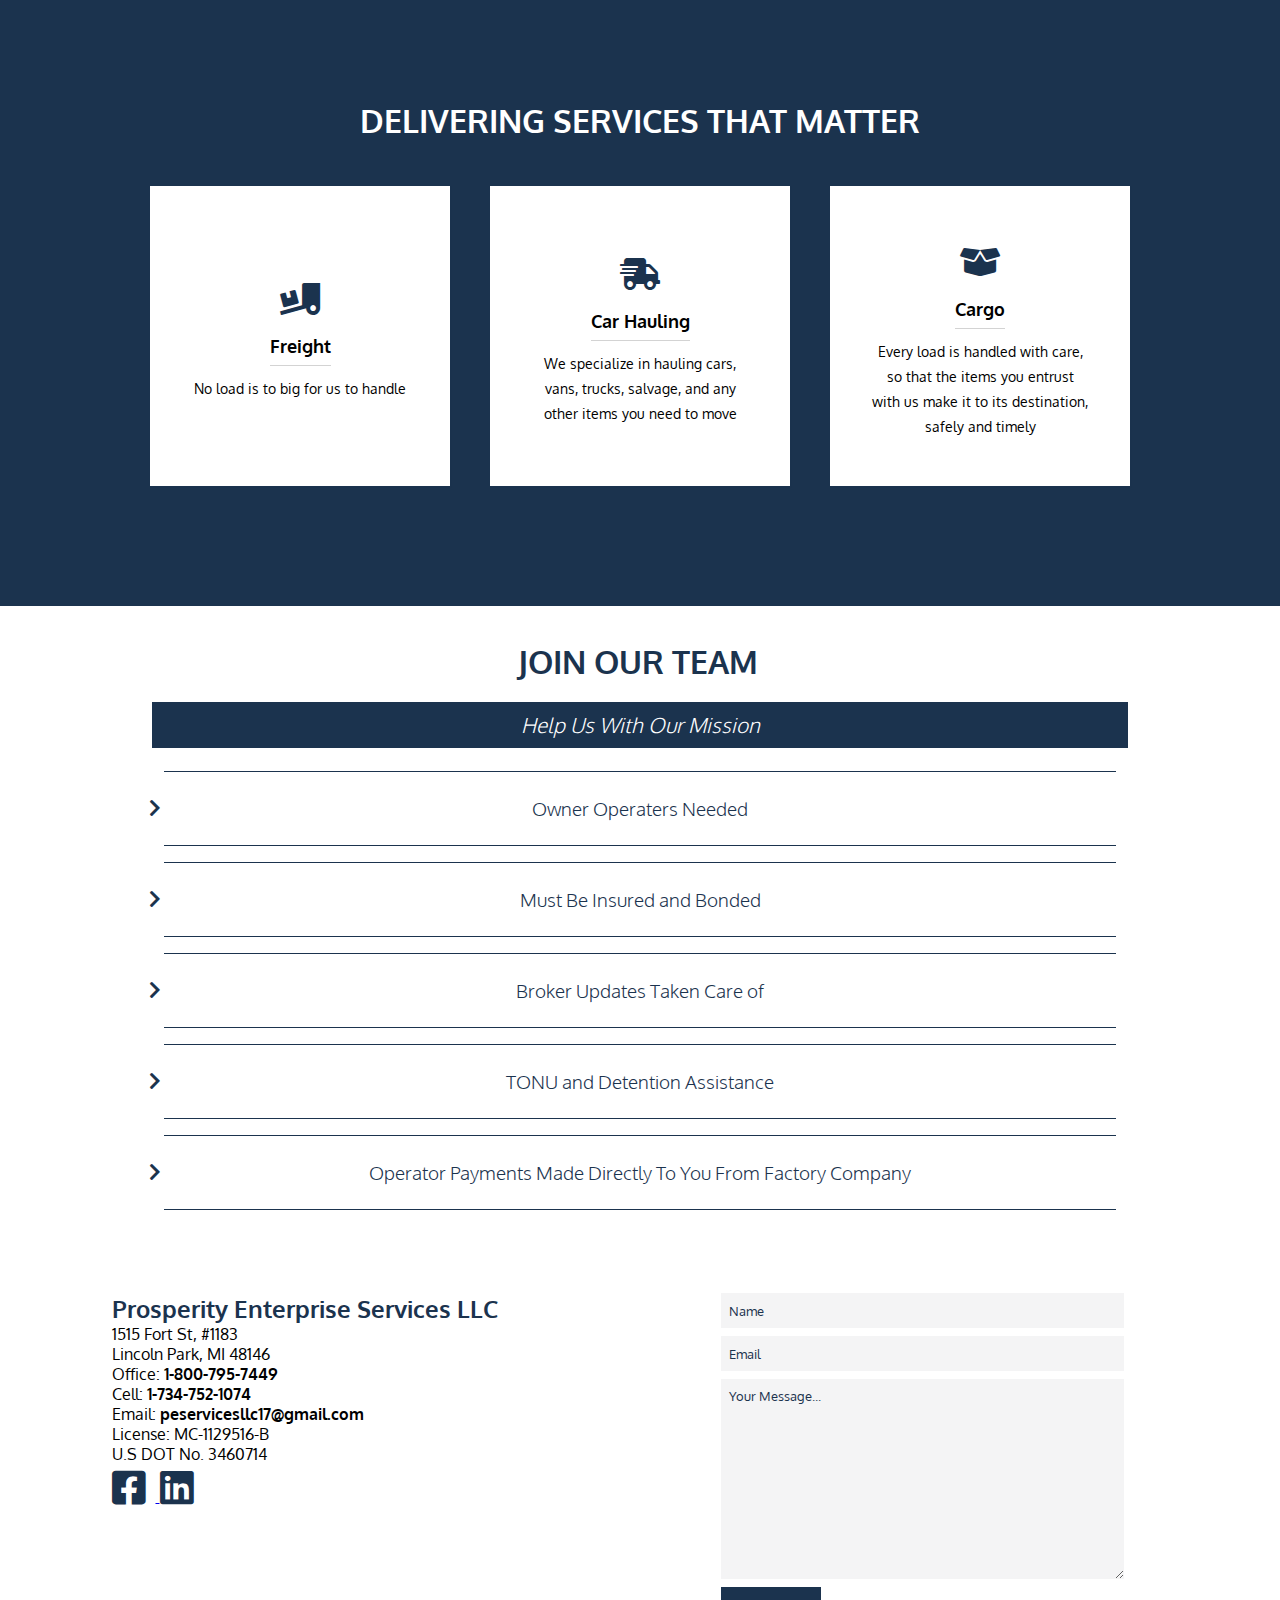
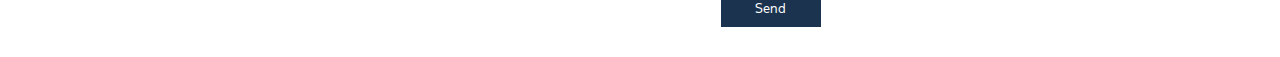
==== commit f9a0834a: "updating SEO" ====
--- a/index.html
+++ b/index.html
@@ -9,14 +9,12 @@
         content="Freight, Freight Broker, Brokerage, Car Hauling, Cargo, Cars, Trucks, Vans, Salvage, Detroit, Michigan, Dearborn, Deon Elmore, Prosperity Enterprise Services LLC, Mid-West">
     <meta name="description" content="Prosperity Enterprise Services LLC is a freight brokerage company 
     that specializes in car hauling, with cargo such as vehicles, trucks, vans, and salvage. ">
-    <link rel="stylesheet" href="https://cdnjs.cloudflare.com/ajax/libs/font-awesome/5.12.1/css/all.min.css">
+    <link rel="stylesheet" defer href="https://cdnjs.cloudflare.com/ajax/libs/font-awesome/5.12.1/css/all.min.css">
     <link rel="icon" href="favicon.ico/favicon.png" type="image/png" sizes="16x16">
     <link href="https://fonts.googleapis.com/css2?family=EB+Garamond&display=swap" rel="stylesheet">
     <link href="./styles/main.css" rel="stylesheet">
     <link href="./globalstyling/main.css" rel="stylesheet">
 
-
-    <!-- Global site tag (gtag.js) - Google Analytics -->
     <script async src="https://www.googletagmanager.com/gtag/js?id=UA-180263401-1"></script>
     <script>
         window.dataLayer = window.dataLayer || [];
@@ -134,9 +132,8 @@
         <div class="footerlogo" id="contact">
             <h3 class="logotitle">Prosperity Enterprise Services LLC</h3>
             <div class="address">
-                <p>3200 Greenfield Road,</p>
-                <p>Suite 300,</p>
-                <p>Dearborn MI, 48120</p>
+                <p>1515 Fort St, #1183 </p>
+                <p>Lincoln Park, MI 48146</p>
                 <p>Office: <strong>1-800-795-7449</strong></p>
                 <p>Cell: <strong>1-734-752-1074</strong></p>
                 <p>Email: <strong>peservicesllc17@gmail.com</strong></p>
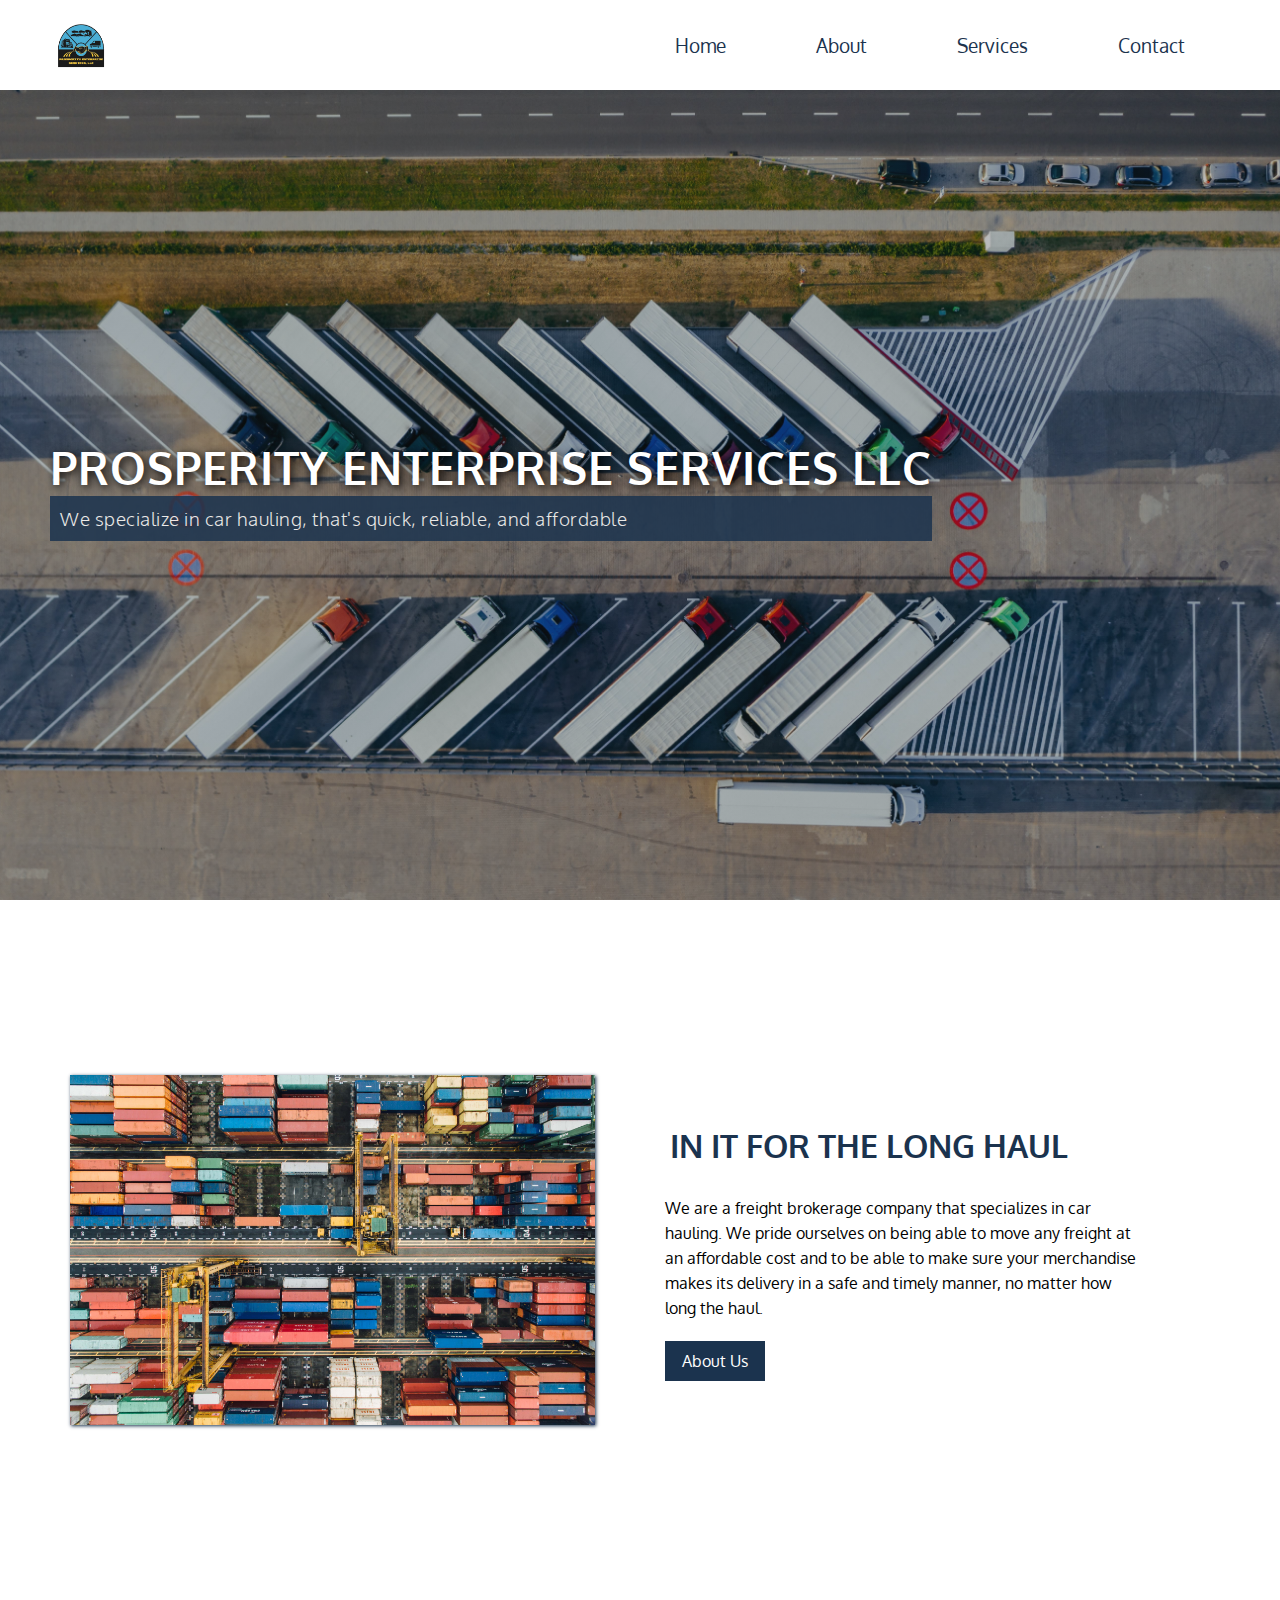
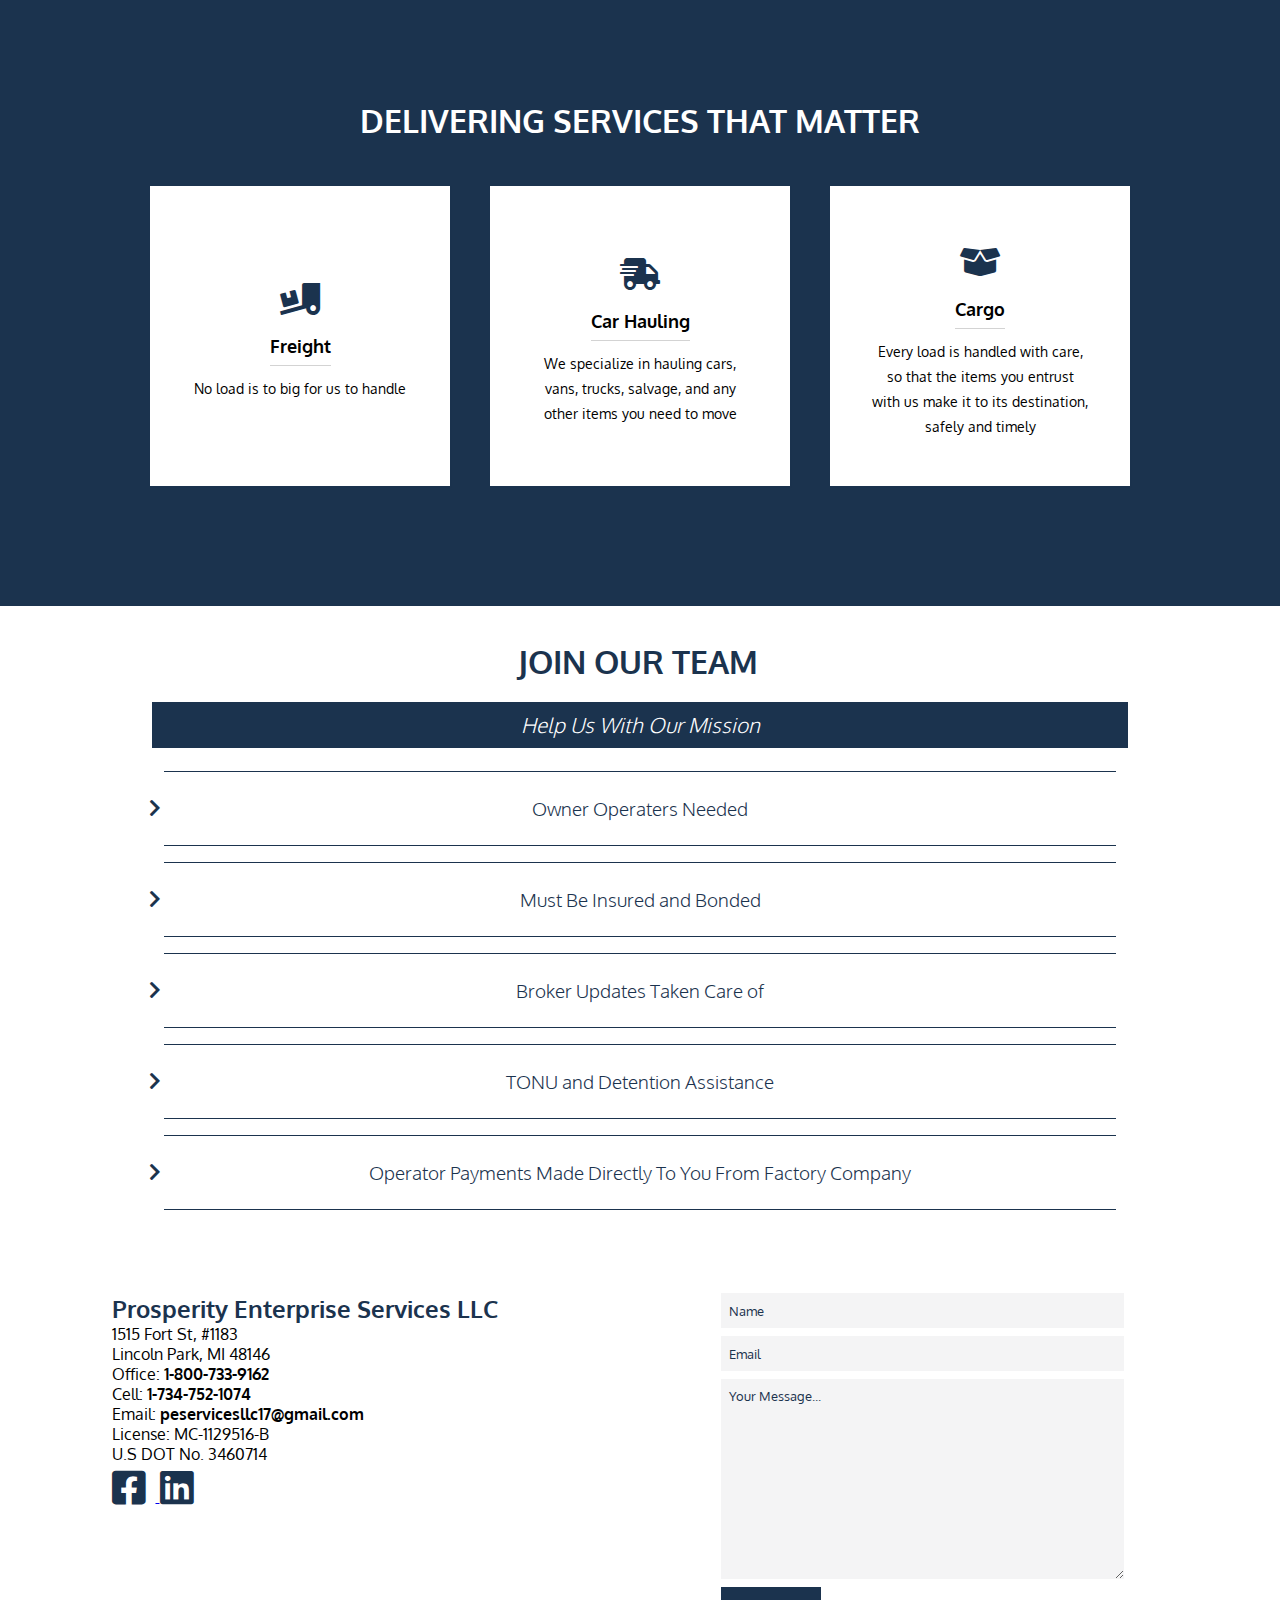
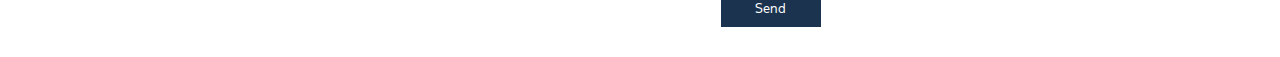
==== commit 47a10b84: "updating phone number" ====
--- a/index.html
+++ b/index.html
@@ -134,7 +134,7 @@
             <div class="address">
                 <p>1515 Fort St, #1183 </p>
                 <p>Lincoln Park, MI 48146</p>
-                <p>Office: <strong>1-800-795-7449</strong></p>
+                <p>Office: <strong>1-800-733-9162</strong></p>
                 <p>Cell: <strong>1-734-752-1074</strong></p>
                 <p>Email: <strong>peservicesllc17@gmail.com</strong></p>
             </div>
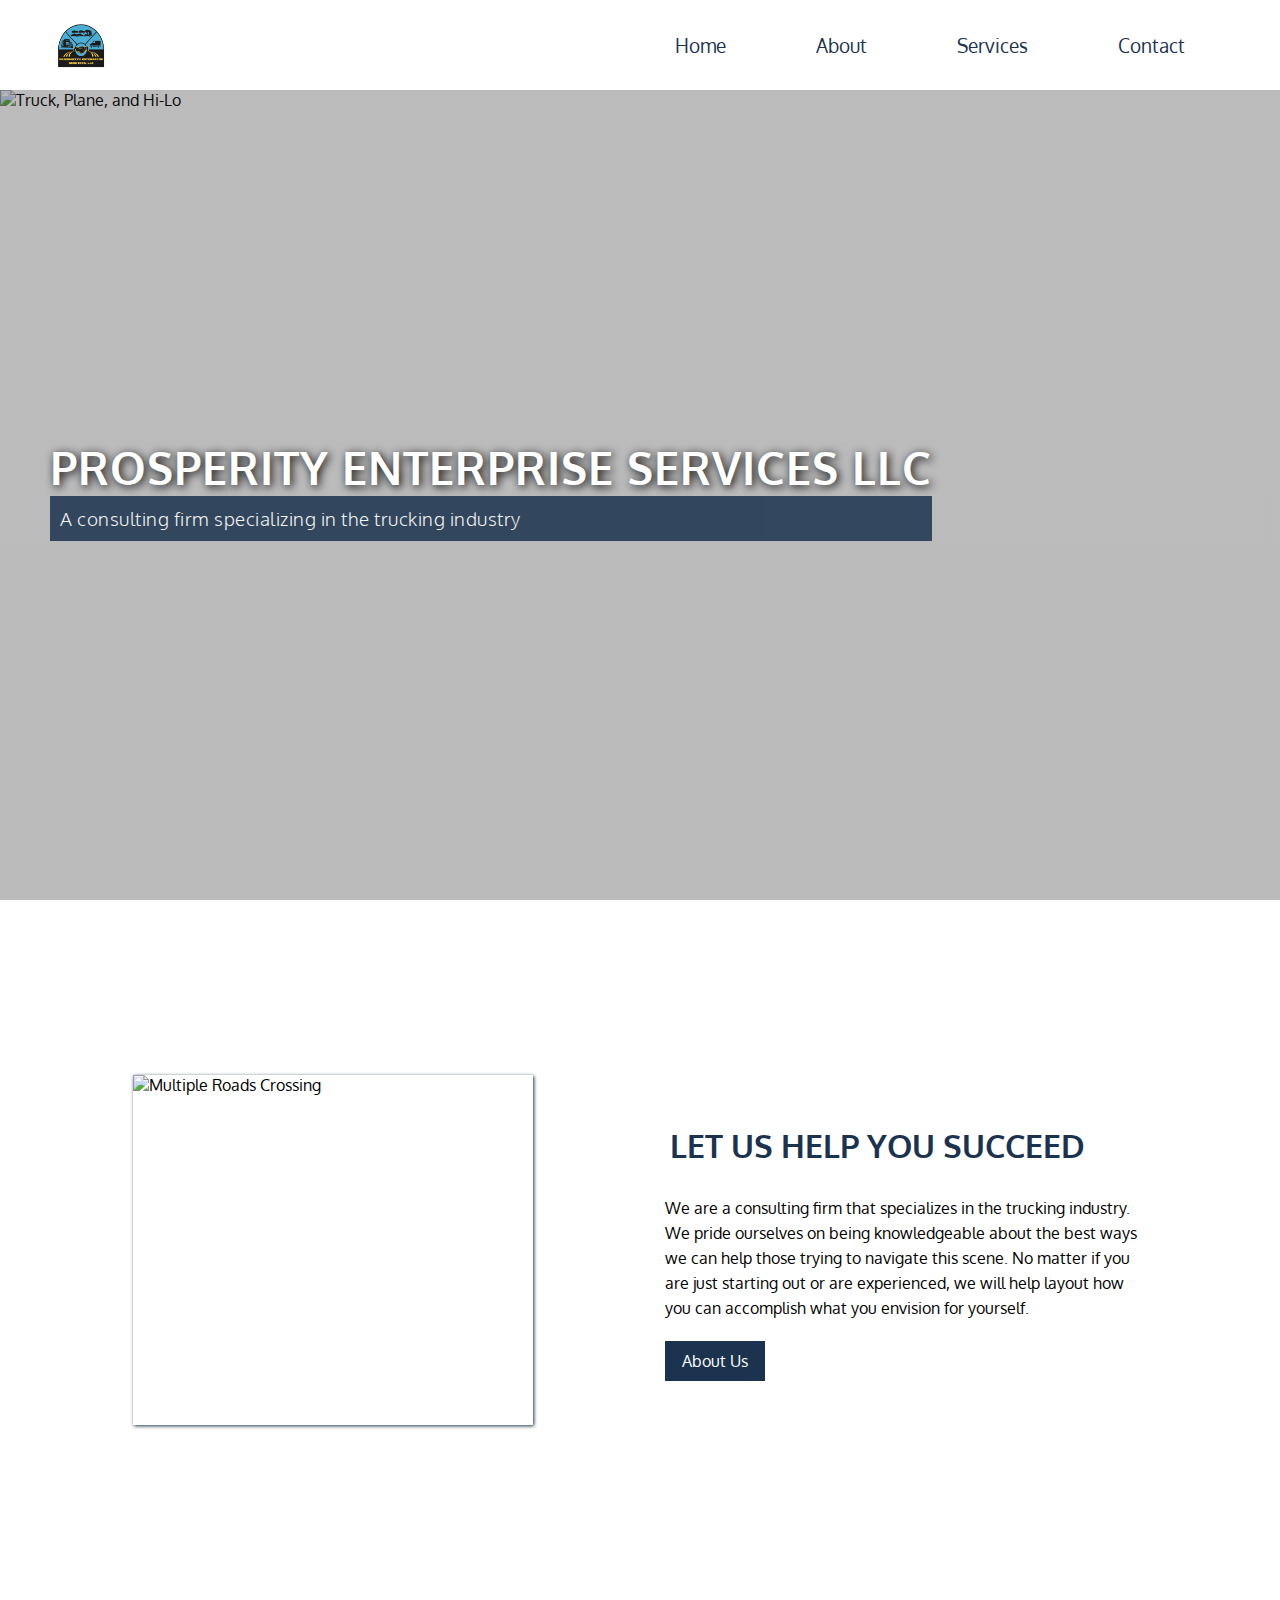
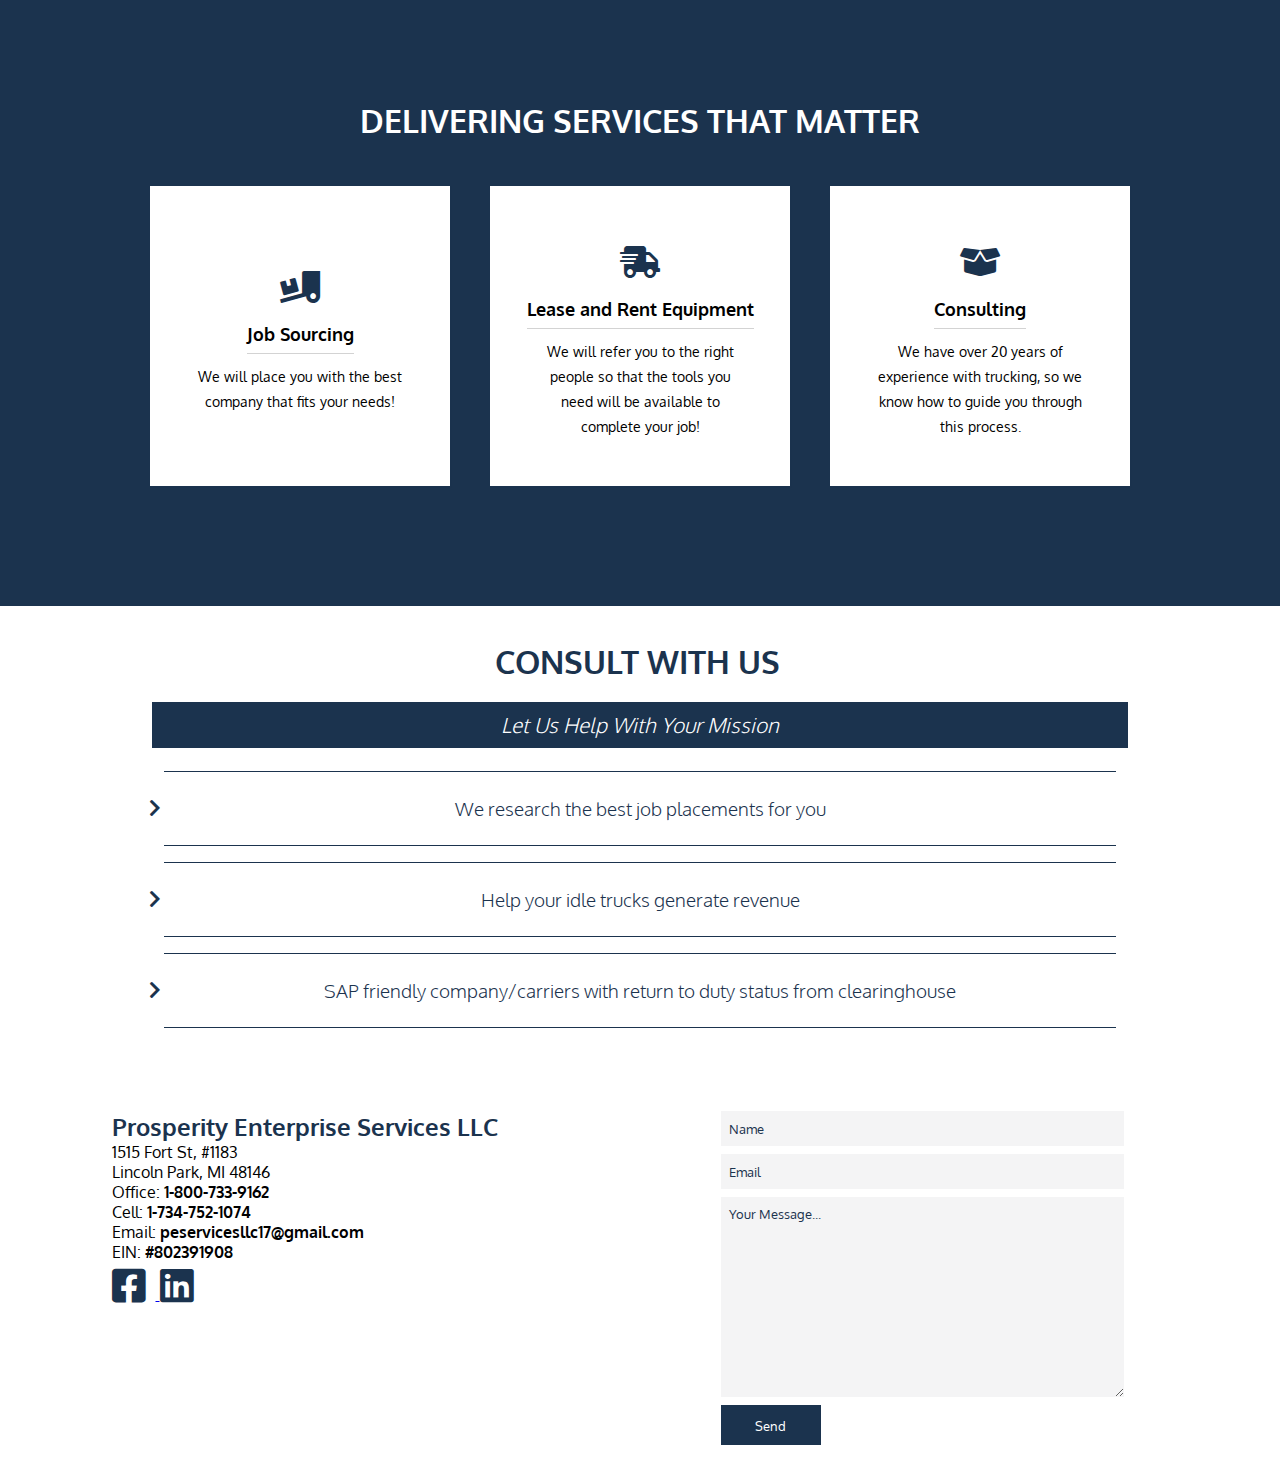
==== commit 5593181a: "updating website to trucking industry" ====
--- a/index.html
+++ b/index.html
@@ -24,7 +24,7 @@
         gtag('config', 'UA-180263401-1');
     </script>
 
-    <title>Prosperity Enterprise Services LLC - A Freight Brokerage Company Specializing in Car Hauling</title>
+    <title>Prosperity Enterprise Services LLC - A Consulting Firm specializing in the trucking industry</title>
 </head>
 
 <body>
@@ -53,10 +53,10 @@
         </nav>
         <div class="hero homepagetransition">
             <div class="overlay"></div>
-            <img src="./imgs/parked-min.jpg" class="heropic" alt="Truck, Plane, and Hi-Lo">
+            <img src="./imgs/warehouse.png" class="heropic" alt="Truck, Plane, and Hi-Lo">
             <div class="intro">
                 <h1 class="title">Prosperity Enterprise Services LLC</h1>
-                <h2 class="motto">We specialize in car hauling, that's quick, reliable, and affordable</h2>
+                <h2 class="motto">A consulting firm specializing in the trucking industry</h2>
             </div>
         </div>
     </header>
@@ -65,16 +65,16 @@
         <div class="about" id="about">
             <div class="description">
                 <div class="info-about">
-                    <h2 class="introtitle">In it for the long haul</h2>
-                    <p class="introscript">We are a freight brokerage company that specializes in car hauling. We pride
-                        ourselves on being able to move any freight at an affordable cost and to be able to make sure
-                        your
-                        merchandise makes its delivery in a safe and timely manner, no matter how long the haul.
+                    <h2 class="introtitle">Let Us Help You Succeed</h2>
+                    <p class="introscript">We are a consulting firm that specializes in the trucking industry. We pride
+                        ourselves on being knowledgeable about the best ways we can help those trying to navigate this scene. 
+                        No matter if you are just starting out or are experienced, we will help layout how you can accomplish what you 
+                        envision for yourself. 
                     </p>
                     <a href="about.html" class="info-button">About Us</a>
                 </div>
                 <div class="info-img">
-                    <img src="./imgs/freightyard-min.jpg" class="road-img" alt="Multiple Roads Crossing">
+                    <img src="./imgs/workers.png" class="road-img" alt="Multiple Roads Crossing">
                 </div>
             </div>
             <div class="containservices">
@@ -84,23 +84,22 @@
                 <div class="services">
                     <div class="service freights">
                         <i aria-roledescription="none" class="fas fa-truck-loading"></i>
-                        <h3 class="servicetitle">Freight</h3>
-                        <p class="serviceinfo">No load is to big for us to handle </p>
+                        <h3 class="servicetitle">Job Sourcing</h3>
+                        <p class="serviceinfo">We will place you with the best company that fits your needs! </p>
                     </div>
                     <div class="service shipping">
                         <i aria-roledescription="none" class="fas fa-shipping-fast"></i>
-                        <h3 class="servicetitle">Car Hauling</h3>
+                        <h3 class="servicetitle">Lease and Rent Equipment</h3>
                         <p class="serviceinfo">
-                            We specialize in hauling cars, vans,
-                            trucks, salvage, and any other items you need to move
+                            We will refer you to the right people so that the tools you need will be available to complete your job!
                         </p>
                     </div>
                     <div class="service cargo">
                         <i aria-roledescription="none" class="fas fa-box-open"></i>
-                        <h3 class="servicetitle">Cargo</h3>
+                        <h3 class="servicetitle">Consulting</h3>
                         <p class="serviceinfo">
-                            Every load is handled with care, so that the items
-                            you entrust with us make it to its destination, safely and timely
+                            We have over 20 years of experience with trucking, so we know how to guide you through 
+                            this process. 
                         </p>
                     </div>
                 </div>
@@ -109,20 +108,12 @@
 
         <div class="promo">
             <div class="help">
-                <h2 class="helptitle">Join Our Team</h2>
-                <h3 class="jointitle">Help Us With Our Mission</h3>
+                <h2 class="helptitle">Consult With Us</h2>
+                <h3 class="jointitle">Let Us Help With Your Mission</h3>
                 <div class="contactinfo">
-                    <h3 class="required"><i aria-roledescription="none" class="fas fa-chevron-right"></i>Owner Operaters
-                        Needed</h3>
-                    <h3 class="required"><i aria-roledescription="none" class="fas fa-chevron-right"></i>Must Be Insured
-                        and Bonded</h3>
-                    <h3 class="required"><i aria-roledescription="none" class="fas fa-chevron-right"></i>Broker Updates
-                        Taken Care of</h3>
-                    <h3 class="required"><i aria-roledescription="none" class="fas fa-chevron-right"></i>TONU and
-                        Detention Assistance</h3>
-                    <h3 class="required"><i aria-roledescription="none" class="fas fa-chevron-right"></i>Operator
-                        Payments Made Directly To You From
-                        Factory Company</h3>
+                    <h3 class="required"><i aria-roledescription="none" class="fas fa-chevron-right"></i>We research the best job placements for you</h3>
+                    <h3 class="required"><i aria-roledescription="none" class="fas fa-chevron-right"></i>Help your idle trucks generate revenue</h3>
+                    <h3 class="required"><i aria-roledescription="none" class="fas fa-chevron-right"></i>SAP friendly company/carriers with return to duty status from clearinghouse</h3>
                 </div>
 
             </div>
@@ -137,10 +128,8 @@
                 <p>Office: <strong>1-800-733-9162</strong></p>
                 <p>Cell: <strong>1-734-752-1074</strong></p>
                 <p>Email: <strong>peservicesllc17@gmail.com</strong></p>
-            </div>
-            <div class="license">
-                <p>License: MC-1129516-B</p>
-                <p>U.S DOT No. 3460714</p>
+                <p>EIN: <strong>#802391908</strong></p>
+
             </div>
             <div class="socialmedia">
                 <a href="https://www.facebook.com/Prosperity-Enterprise-Services-LLC-123717532758758/">
